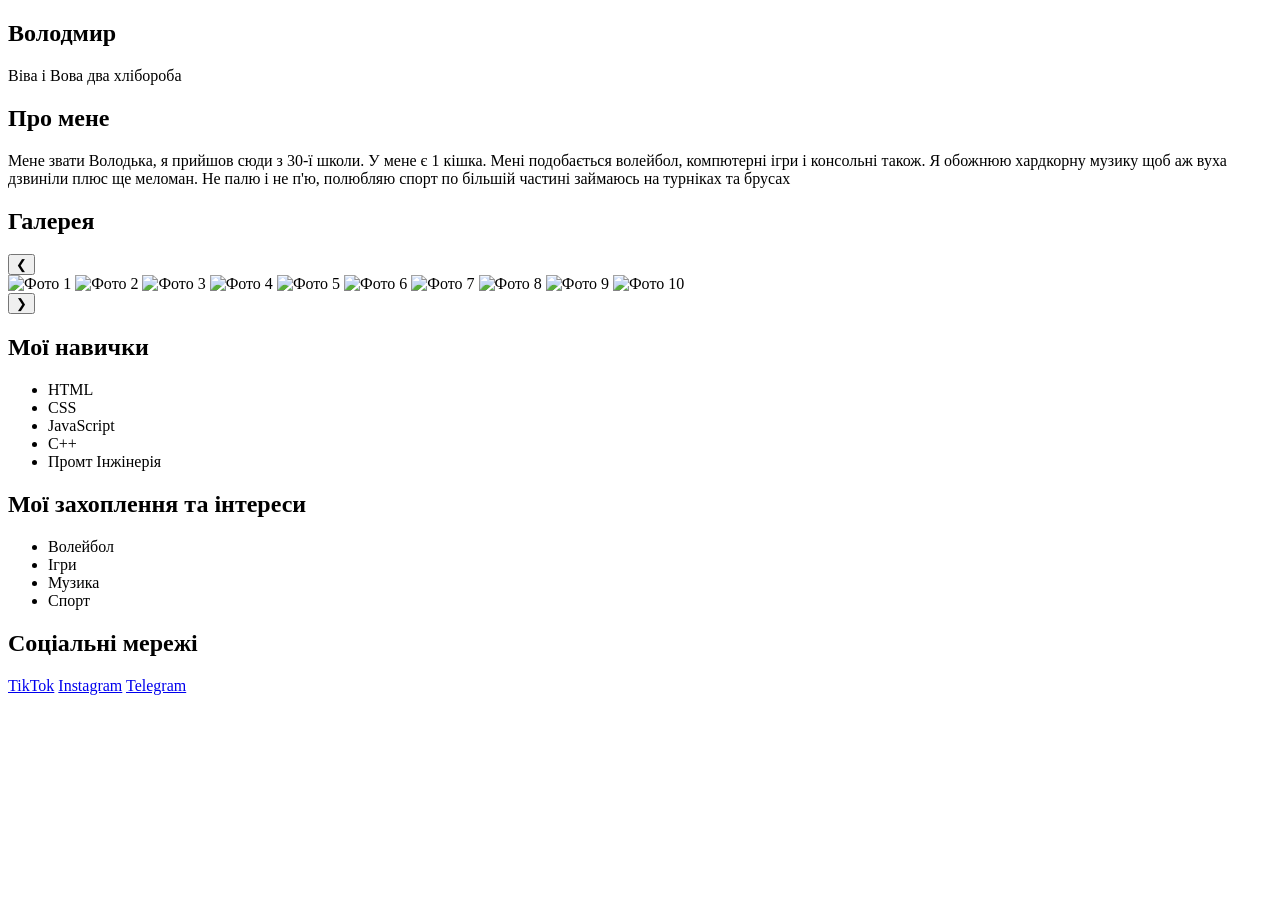
==== index.html @ 39dd7d5a "Update and rename Untitled-1.html to index.html" ====
<!DOCTYPE html>
<html lang="uk">
<head>
    <meta charset="UTF-8" />
    <meta name="viewport" content="width=device-width, initial-scale=1.0"/>
    <link rel="stylesheet" href="styles.css"/>
    <title>Мій сайт-візитка</title>
</head>
<body>
    <header>
        <div class="header-content">
            <section id="head">
            <h1 class="main-title">Володмир</h1>
            <p class="main-description">Віва і Вова два хлібороба </p>
          </section>
        </div>
    </header>

    <div class="container">
        <section id="about">
            <h2>Про мене</h2>
            <p>Мене звати Володька, я прийшов сюди з 30-ї школи. У мене є 1 кішка. Мені подобається волейбол, компютерні ігри і консольні також. 
               Я обожнюю хардкорну музику щоб аж вуха дзвиніли плюс ще меломан. 
               Не палю і не п'ю, полюбляю спорт по більшій частині займаюсь на турніках та брусах</p>
        </section>

        <section id="gallery">
            <h2>Галерея</h2>
            <div class="carousel">
                <button class="left" onclick="prevImage()">&#10094;</button>
                <div class="carousel-images">
                    <img src="/img/img1.png" alt="Фото 1" class="active" />
                    <img src="/img/img2.jpg" alt="Фото 2" />
                    <img src="/img/img3.png" alt="Фото 3" />
                    <img src="/img/img4.jpg" alt="Фото 4" />
                    <img src="/img/img5.jpg" alt="Фото 5" />
                    <img src="/img/img6.jpg" alt="Фото 6" />
                    <img src="/img/img7.jpg" alt="Фото 7" />
                    <img src="/img/img8.jpg" alt="Фото 8" />
                    <img src="/img/img9.png" alt="Фото 9" />
                    <img src="/img/img10.jpg" alt="Фото 10" />
                </div>
                <button class="right" onclick="nextImage()">&#10095;</button>
            </div>
        </section>

        <section id="skills">
            <h2>Мої навички</h2>
            <ul class="skills-list">
                <!-- Замість назв поставити фото мов програмування -->
                <li class="skill">HTML</li>
                <li class="skill">CSS</li>
                <li class="skill">JavaScript</li>
                <li class="skill">С++</li>
                <li class="skill">Промт Інжінерія</li>
            </ul>
        </section>
        
        <section id="hobbi">
            <h2>Мої захоплення та інтереси</h2>
            <ul class="hobbi-list">
                <li class="hobbi">Волейбол</li>
                <li class="hobbi">Ігри</li>
                <li class="hobbi">Музика</li>
                <li class="hobbi">Спорт</li>
            </ul>
        </section>

        <section id="social">
            <h2>Соціальні мережі</h2>
            <a href="https://www.tiktok.com/@arhont1k_?_t=ZM-8wYtwQEmjUW&_r=1">TikTok</a>
            <a href="https://www.instagram.com/arhont_ik?igsh=M3ZvdmdoenFvcmto">Instagram</a>
            <a href="t.me/smeshyr">Telegram</a>
        </section>
    </div>

    <script src="script.js"></script>
</body>
</html>
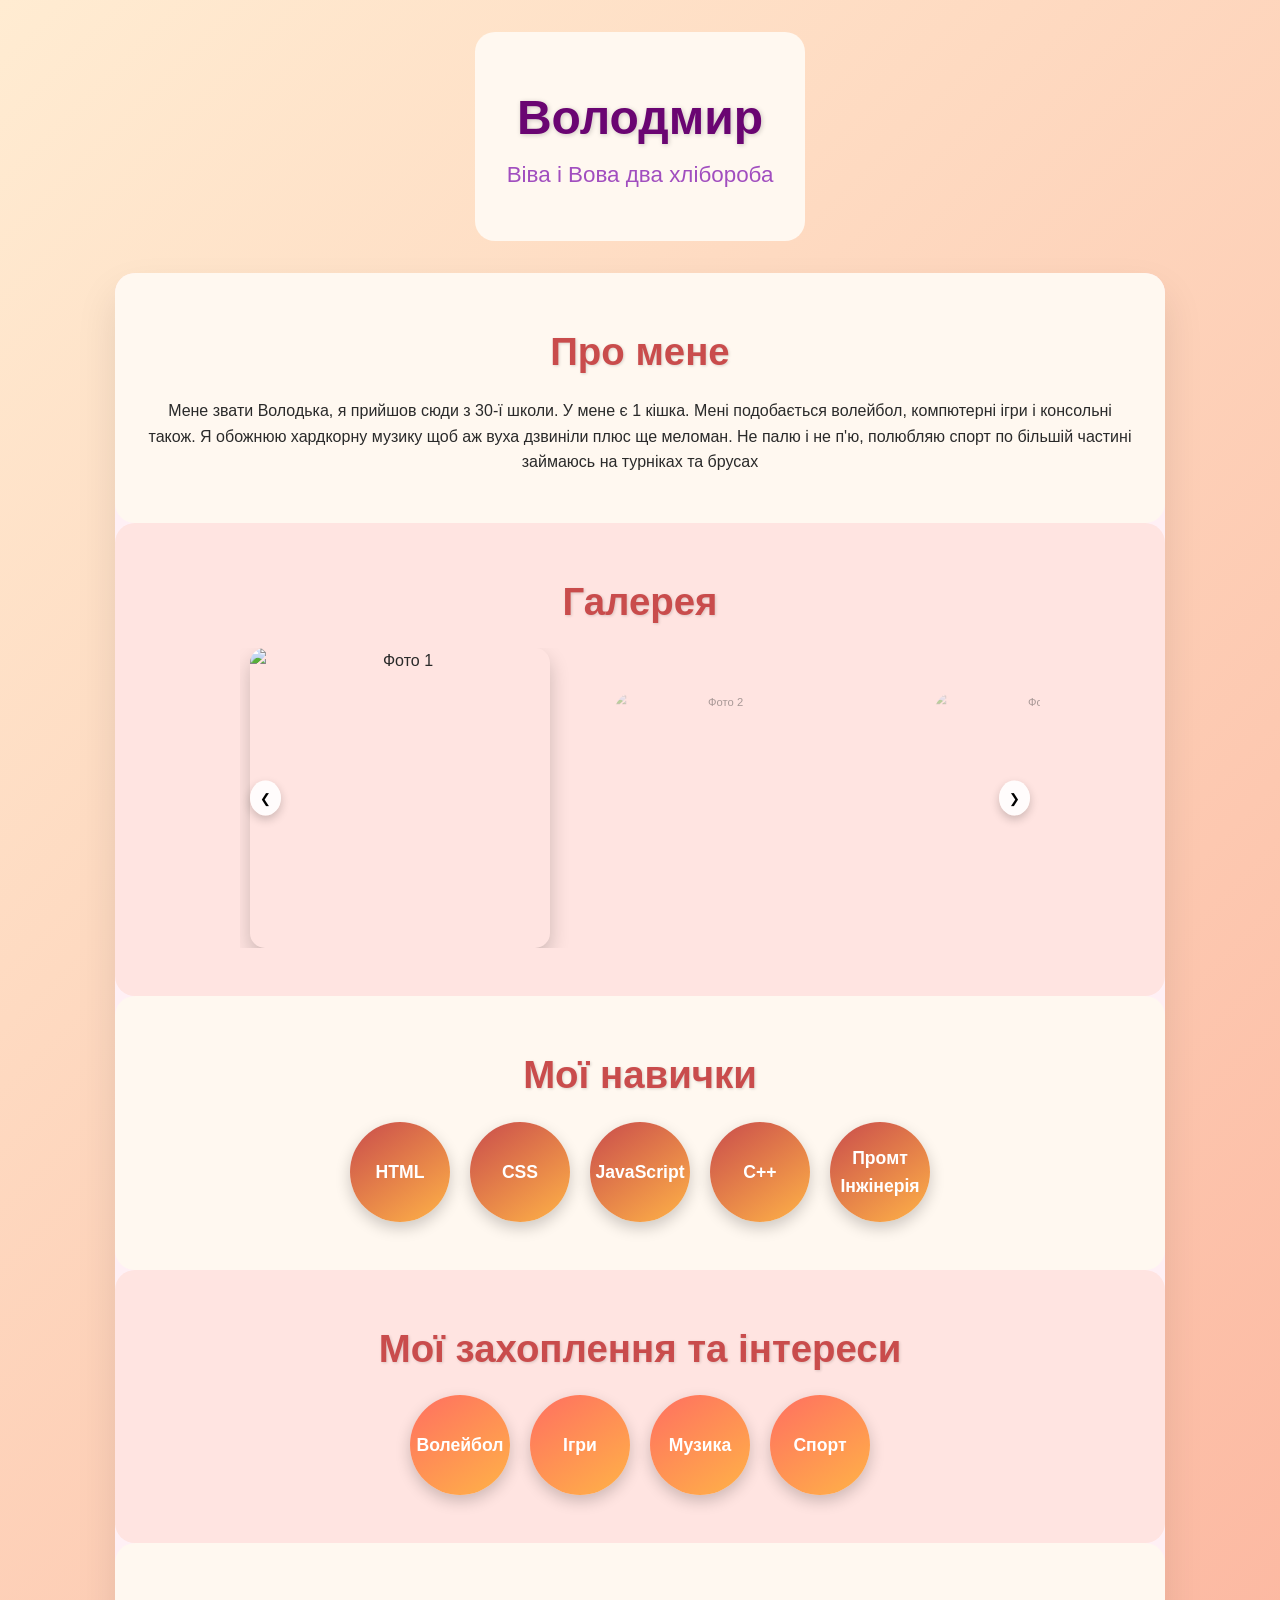
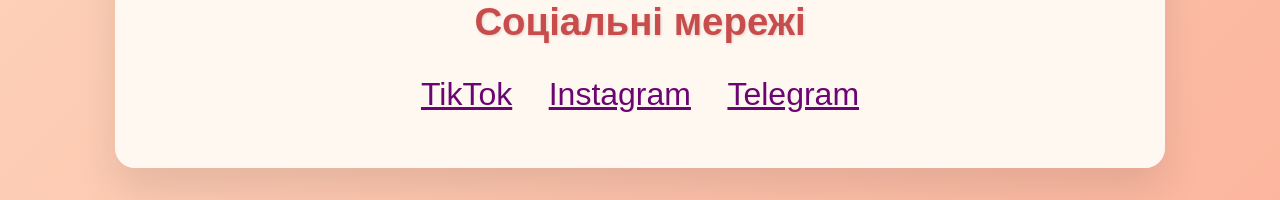
==== commit 14dae863: "Update index.html" ====
--- a/index.html
+++ b/index.html
@@ -29,16 +29,9 @@
             <div class="carousel">
                 <button class="left" onclick="prevImage()">&#10094;</button>
                 <div class="carousel-images">
-                    <img src="/img/img1.png" alt="Фото 1" class="active" />
-                    <img src="/img/img2.jpg" alt="Фото 2" />
-                    <img src="/img/img3.png" alt="Фото 3" />
-                    <img src="/img/img4.jpg" alt="Фото 4" />
-                    <img src="/img/img5.jpg" alt="Фото 5" />
-                    <img src="/img/img6.jpg" alt="Фото 6" />
-                    <img src="/img/img7.jpg" alt="Фото 7" />
-                    <img src="/img/img8.jpg" alt="Фото 8" />
-                    <img src="/img/img9.png" alt="Фото 9" />
-                    <img src="/img/img10.jpg" alt="Фото 10" />
+                  <img src="c:\Users\Володимир\Pictures\моя візитівка\photo_2025-05-22_12-25-25.jpg" alt="Фото 1" class="active" />
+                    <img src="c:\Users\Володимир\Pictures\моя візитівка\photo_2025-05-22_12-25-25.jpg" alt="Фото 2" />
+                     <img src="c:\Users\Володимир\Pictures\моя візитівка\photo_2025-05-22_12-25-13.jpg" alt="Фото 3" />
                 </div>
                 <button class="right" onclick="nextImage()">&#10095;</button>
             </div>
--- a/styles.css
+++ b/styles.css
@@ -0,0 +1,185 @@
+@import url('https://fonts.googleapis.com/css2?family=Poppins:wght@300;500;700&display=swap');
+
+* {
+  box-sizing: border-box;
+  margin: 0;
+  padding: 0;
+}
+
+body {
+  font-family: 'Poppins', sans-serif;
+  background: linear-gradient(135deg, #ffecd2 0%, #fcb69f 100%);
+  color: #2a2a2a;
+  line-height: 1.6;
+  min-height: 100vh;
+  display: flex;
+  flex-direction: column;
+  align-items: center;
+  padding: 2rem 1rem;
+}
+
+.header-content {
+  text-align: center;
+  margin-bottom: 2rem;
+}
+
+.main-title {
+  font-size: 3rem;
+  color: #6a0572;
+  text-shadow: 1px 1px 5px rgba(0, 0, 0, 0.2);
+}
+
+.main-description {
+  font-size: 1.4rem;
+  color: #a14ebf;
+}
+
+h2 {
+  font-size: 2.4rem;
+  margin-bottom: 1rem;
+  color: #c94c4c;
+  text-shadow: 1px 1px 3px rgba(0, 0, 0, 0.15);
+  text-align: center;
+}
+
+.container {
+  width: 90%;
+  max-width: 1050px;
+  background: #fff0f5;
+  border-radius: 20px;
+  box-shadow: 0 20px 40px rgba(0, 0, 0, 0.1);
+  overflow: hidden;
+}
+
+section {
+  padding: 3rem 2rem;
+  text-align: center;
+  border-radius: 20px;
+}
+
+section:nth-child(odd) {
+  background: #fff8f0;
+}
+
+section:nth-child(even) {
+  background: #ffe4e1;
+}
+
+.carousel {
+  display: flex;
+  align-items: center;
+  position: relative;
+  overflow: hidden;
+  max-width: 800px;
+  margin: 0 auto;
+}
+
+.carousel-images {
+  display: flex;
+  transition: transform 2s ease;
+}
+
+.carousel img {
+  width: 300px;
+  height: 300px;
+  margin: 0 10px;
+  border-radius: 25px;
+  transition: transform 1.5s ease, opacity 0.5s ease;
+  opacity: 0.4;
+  transform: scale(0.7);
+}
+
+.carousel img.active {
+  opacity: 1;
+  transform: scale(1);
+  border-radius: 15px;
+  box-shadow: 0 10px 20px rgba(0, 0, 0, 0.2);
+}
+
+.carousel button {
+  background: rgba(255, 255, 255, 0.9);
+  border: none;
+  border-radius: 50%;
+  cursor: pointer;
+  padding: 10px;
+  position: absolute;
+  top: 50%;
+  transform: translateY(-50%);
+  z-index: 10;
+  box-shadow: 0 4px 10px rgba(0, 0, 0, 0.2);
+}
+
+.carousel button.left {
+  left: 10px;
+}
+
+.carousel button.right {
+  right: 10px;
+}
+
+.skills-list {
+  display: flex;
+  justify-content: center;
+  flex-wrap: wrap;
+  gap: 20px;
+}
+
+.skill {
+  background: linear-gradient(145deg, #c94c4c, #ffb347);
+  color: white;
+  width: 100px;
+  height: 100px;
+  border-radius: 50%;
+  display: flex;
+  justify-content: center;
+  align-items: center;
+  font-weight: 600;
+  font-size: 1.1rem;
+  transition: transform 0.3s ease, box-shadow 0.3s ease;
+  box-shadow: 0 6px 15px rgba(0, 0, 0, 0.2);
+}
+
+.skill:hover {
+  transform: scale(1.1);
+  box-shadow: 0 8px 20px rgba(255, 107, 129, 0.5);
+}
+
+#social a {
+  display: inline-block;
+  margin: 0 1rem;
+  color: #6a0572;
+  font-size: 2rem;
+  transition: color 0.3s ease, transform 0.3s ease;
+}
+
+#social a:hover {
+  color: #f94892;
+  transform: scale(1.2);
+}
+
+.hobbi-list {
+  display: flex;
+  justify-content: center;
+  flex-wrap: wrap;
+  gap: 20px;
+}
+
+.hobbi {
+  background: linear-gradient(145deg, #ff6f61, #ffb347);
+  color: white;
+  width: 100px;
+  height: 100px;
+  border-radius: 50%;
+  display: flex;
+  justify-content: center;
+  align-items: center;
+  font-weight: 600;
+  font-size: 1.1rem;
+  transition: transform 0.3s ease, box-shadow 0.3s ease;
+  box-shadow: 0 6px 15px rgba(0, 0, 0, 0.2);
+}
+
+.hobbi:hover {
+  transform: scale(1.1);
+  box-shadow: 0 8px 20px rgba(255, 107, 129, 0.5);
+}
